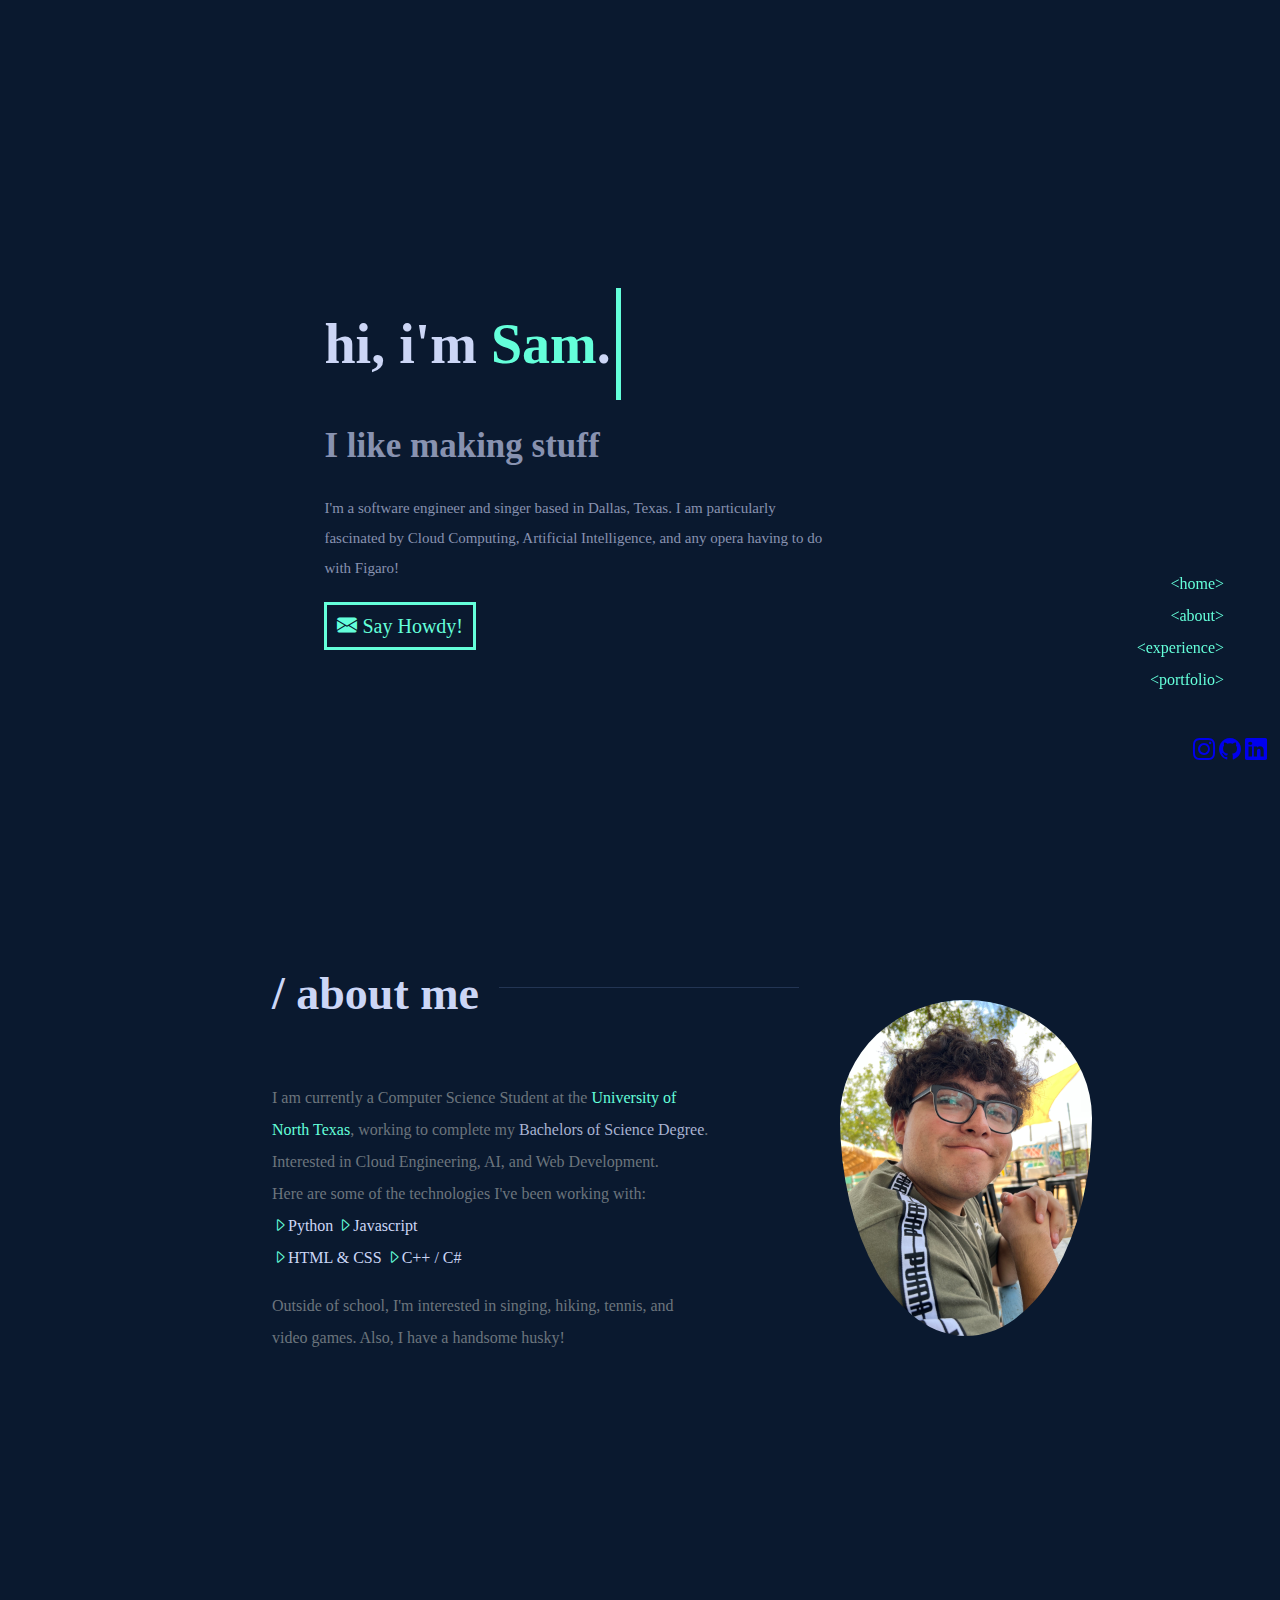
==== index.html @ 39ec691c "Alterations to content within website" ====
<!DOCTYPE html>
<html lang="en">
<head>
    <meta charset="UTF-8">
    <meta http-equiv="X-UA-Compatible" content="IE=edge">
    <meta name="viewport" content="width=device-width, initial-scale=1.0">
    <link rel="stylesheet" href="style.css">
    <link rel="preconnect" href="https://fonts.googleapis.com">
    <link rel="preconnect" href="https://fonts.gstatic.com" crossorigin>
    <link href="https://fonts.googleapis.com/css2?family=Roboto+Mono:wght@500&display=swap" rel="stylesheet">
    <link href="https://cdn.jsdelivr.net/npm/bootstrap@5.3.0-alpha1/dist/css/bootstrap.min.css" rel="stylesheet" integrity="sha384-GLhlTQ8iRABdZLl6O3oVMWSktQOp6b7In1Zl3/Jr59b6EGGoI1aFkw7cmDA6j6gD" crossorigin="anonymous">
    <script src="https://cdn.jsdelivr.net/npm/bootstrap@5.3.0-alpha1/dist/js/bootstrap.bundle.min.js" integrity="sha384-w76AqPfDkMBDXo30jS1Sgez6pr3x5MlQ1ZAGC+nuZB+EYdgRZgiwxhTBTkF7CXvN" crossorigin="anonymous"></script>
    <link rel="stylesheet" href="https://cdn.jsdelivr.net/npm/bootstrap-icons@1.10.3/font/bootstrap-icons.css">
    <title>Samuel Alvizo - Computer Scientist</title>
</head>
<body data-bs-spy="scroll" data-bs-target="#navbarNav" style="background: #0a192f; height: 100vh; color: #ccd6f6; overflow: hidden; position: absolute; overflow-y: scroll;">
    <div class="container">    
        <nav class="nav-container-main">
            <div class="row">
                <!-- Navigation Bar -->
                <div class="col-4">
                    <div class="nav-container" id="navbarNav">
                        <ul class="sidebar-links">
                            <li class="name"><a href="#home">&lthome&gt</a></p></li>
                            <li class="name"><a href="#about">&ltabout&gt</a></p></li>
                            <li class="name"><a href="#experience">&ltexperience&gt</a></p></li>
                            <li class="name"><a href="#portfolio">&ltportfolio&gt</a></p></li>
                        </ul>
                        <div class="social-links">
                            <a href="https://www.instagram.com/samyis_me/"><i class="bi bi-instagram" style="font-size: 22px"></i></a>
                            <a href="https://github.com/Samtheman773"><i class="bi bi-github" style="font-size: 22px"></i></a>
                            <a href="https://www.linkedin.com/in/samuel-alvizo-cs/"><i class="bi bi-linkedin" style="font-size: 22px"></i></a>
                        </div>
                    </nav>
                </div>
            </div>
        </div>
        <!--Home Section-->
        <!--Home Section-->
        <section id="home">
            <div class="heading-container col-8">
                <div class="head-move" style="width: 100%;">
                    <div class="typing-container">    
                        <h1 class="typing" style="color: #ccd6f6;">hi, i'm <span class="name">Sam</span>.</h1>
                    </div>
                    <h3>I like making stuff</h3>
                    <p>I'm a software engineer and singer based in Dallas, Texas. I am particularly fascinated by Cloud Computing, Artificial Intelligence, and any opera having to do with Figaro!</p>
                    <div class="menu-button">
                        <a href="mailto:alvizo.sam77@gmail.com" class="contact-me">
                            <i class="bi bi-envelope-fill"></i>
                            Say Howdy!
                        </a>
                    </div>
                    <div class="social-mobile">
                        <a href="https://www.instagram.com/samyis_me/"><i class="bi bi-instagram" style="font-size: 22px"></i></a>
                        <a href="https://github.com/Samtheman773"><i class="bi bi-github" style="font-size: 22px"></i></a>
                        <a href="https://www.linkedin.com/in/samuel-alvizo-cs/"><i class="bi bi-linkedin" style="font-size: 22px"></i></a>
                    </div>
                </div>
            </div>
        </section>   
        
        <!--About Me Section-->
        <section id="about">
            <div class="about-container">
                <div class="about-column">
                    <div class="about-left">
                        <div class="section-header">
                            <span class="section-title">/ about me</span>
                        </div>
                        <p>I am currently a Computer Science Student at the <span class="make-green">University of North Texas</span>, working to
                            complete my <span style="color: var(--light-slate)">Bachelors of Science Degree</span>. Interested in Cloud Engineering, AI, and Web Development. </p>
                        <p>Here are some of the technologies I've been working with: </p>
                        <div class="list-about">
                            <ul class="aligned-list">
                                <li class="inline"><i class="bi bi-caret-right"></i>Python</li>
                                <li class="inline"><i class="bi bi-caret-right"></i>Javascript</li>
                            </ul>
                            <ul class="aligned-list">
                                <li class="inline"><i class="bi bi-caret-right"></i>HTML & CSS</li>
                                <li class="inline"><i class="bi bi-caret-right"></i>C++ / C#</li>
                            </ul>
                        </div>
                        <p>Outside of school, I'm interested in singing, hiking, tennis, and video games. Also, I have a handsome husky!</p>
                    </div>
                </div>
                <div class="about-column">
                    <div class="image-container">
                        <img src="headshot.jpeg" alt="headshot" class="rounded">
                    </div>
                </div>
            </div>
        </section>
    </div>
</body>
</html>
---- style.css ----
* {
    margin: 0;
    padding: 0;
    line-height: 2em;
}

body {
    font: "NTR",sans-serif;
}

:root {
    --dark-navy: #020c1b;
    --navy: #0a192f;
    --light-navy: #112240;
    --lightest-navy: #233554;
    --navy-shadow: rgba(2,12,27,0.7);
    --slate: #8892b0;
    --light-slate: #a8b2d1;
    --lightest-slate: #ccd6f6;
    --white: #e6f1ff;
    --green-bright: #64ffda;
    --green-tint: rgba(100,255,218,0.1);
}

section {
    display: flex;
    flex-direction: column;
    align-items: center;
    justify-content: center;
    /* text-align: center; */
    width: 100%;
    height: 100vh;
}

section#home {
    background: no-repeat center center/cover;;
}

section#about {
    background: no-repeat center center/cover;;
}

section#experience {
    background: no-repeat center center/cover;;
}

section#portfolio {
    background: no-repeat center center/cover;;
}

.container {
    width: 100%;
    
    /*CSS Smooth Scroll*/
    overflow-y: scroll;
    scroll-behavior: smooth;
}

.nav-container-main {
    background-color: #112240;
    width: 100%;
}

.white-personal {
    color: var(--lightest-navy);
}

.grey-personal {
    color: var(--slate);
}

.name {
    color: var(--green-bright);
}

.heading-container {
    padding-bottom: 18em;
    overflow: auto;
}

.heading-container p {
    margin-right: 50%;
}

.contact-me {
    font-size: 20px;
    border: solid;
    border-width: 3px;
    border-color: var(--green-bright);
    padding: .5em;
    text-decoration: none;
    color: var(--green-bright)
}

.contact-me:hover {
    background-color: var(--lightest-navy);
}

.head-move {
    padding-top: 18em;
}

.head-move p {
    color: var(--slate);
    padding-bottom: 1.5em;
    padding-top: .8em;
    font-size: 15px;
}

.head-move h3 {
    color: var(--slate);
    font-size: 35px;
}

.typing-container {
    display: inline-block;
}

.typing {
    font-size: 3.5em;
    border-right: 5px solid;
    border-color: var(--green-bright);
    width: 100%;
    white-space: nowrap;
    overflow: hidden;
    animation:
        typing-animation 2s steps(15),
        cursor 2s linear infinite alternate;
}

@keyframes cursor  {
    50% { border-color: transparent }
}

@keyframes typing-animation {
    from { width: 0; }
}

.nav-container {
    position: fixed;
    bottom: 0;
    right: 0;
    padding-bottom: 8em;
}

.sidebar-links {
    list-style-type: none;
    text-align: right;
    padding-right: 3.5em;
}

.sidebar-links a {
    text-decoration: none;
    color: var(--green-bright);
}

.sidebar-links a:hover {
    color: var(--lightest-slate)
}

.social-links {
    padding-top: 2em;
    padding-left: 3.5em;
}

.social-mobile {
    display: none;
}

.about-container {
    height: 100%; /*This results that the container takes up the whole section of the page*/
    width: 100%;
    max-width: 100%; /*This controlled the amount of width for the webpage (bug)*/
    margin: 0;
    padding: 0;
    overflow: hidden;
}

.about-column {
    display: flex;
    flex-direction: column;
    justify-content: center;
    width: 50%;
    float: left;
    box-sizing: border-box;
}

.about-column h1 {
    margin: 0;
    padding-right: 20px;
    /* float: left; */
}

.about-left {
    padding-left: 17em;
    text-align: left;
    padding-right: 8em;
    padding-top: 3em;
}

/*This might not be working*/
.rounded {
    border-radius: 50%;
}

img {
    display: block;
    width: 30%;
    margin-bottom: 20px;
    padding-top: 100px;
}

.section-title {
    color: var(--lightest-slate);
    font-size: 46px;
    font-weight: 400;
    font-weight: bold;
}

.section-header {
    display: flex;
    padding-bottom: 42px;
    width: 100vw;
}

.section-header:after {
    content: "";
    display: block;
    width: 300px;
    margin-top: 39px;
    height: 1px;
    margin-left: 20px;
    background-color: var(--lightest-navy);
}              

.make-green {
    color: var(--green-bright);
}

.about-left p {
    color: #6c757d;
}

.list-about {
    padding-bottom: 1em;
}

.aligned-list {
    list-style: none;
    padding: 0;
    margin: 0;
}

.aligned-list i {
    color: var(--green-bright);
}

.inline {
    display: inline-block;
    margin: 0px;
}


@media (max-width: 768px) {
    /*Removes the navigation bar from the mobile screen*/
    .nav-container-main {
        display: none;
    }

    section#home {
        width: 100%;
    }

    .head-move {
        width: 100%;
        text-align: center;
    }

    .typing-container {
        display: inline-block;
        text-align: center;
        font-size: .80em;
    }

    .typing-container h1 {
        display: inline-block;
    }
    
    .typing {
        width: 100%;
        text-align: center;
        overflow: hidden;
        animation: typing-animation 2s steps(15),
        cursor 2s linear infinite alternate;
    }

    .typing-container:after {
        content: none;
    }

    .head-move h3 {
        width: 100%;
        text-align: center;
        font-size: 1.75em;
    }

    .head-move p {
        width: 100%;
        text-align: center;
        font-size: 1.12em;
    }

    .head-move a {
        width: 100%;
        text-align: center;
        font-size: 1em;
        border-width: .15em;
        border-radius: 2%;
    }

    .menu-button {
        text-align: center;
    }

    section#about {
        width: 100%;
        text-align: center;
    }

    .about-column {
        display: initial;
        width: 100%;
        padding: initial;
    }

    .about-left {
        padding: initial;
        text-align: left;
        padding-right: initial;
        padding-top: initial;
    }

    .list-about {
        text-align: center;
    }

    .section-header {
        content: initial;
        display: initial;
    }

    .section-header:after {
        content: none;
    }

    .section-title {
        width: 100%;
        float: left;
        text-align: left;
        font-size: 1.8em;
        padding-left: .3em;
        padding-bottom: 1em;
    }

    .about-left p {
        text-align: left;
        padding-left: .5em;
        font-size: 1.12em;
    }

    .image-container {
        display: flex; /* This tells the browser that the div is the parent container and the image is a flex item*/
        justify-content: center;
        align-items: flex-start;
    }

    img {
        width: 60%;
        /* adjusts the height of the image. */
        margin-top: -5em; 
    }
}
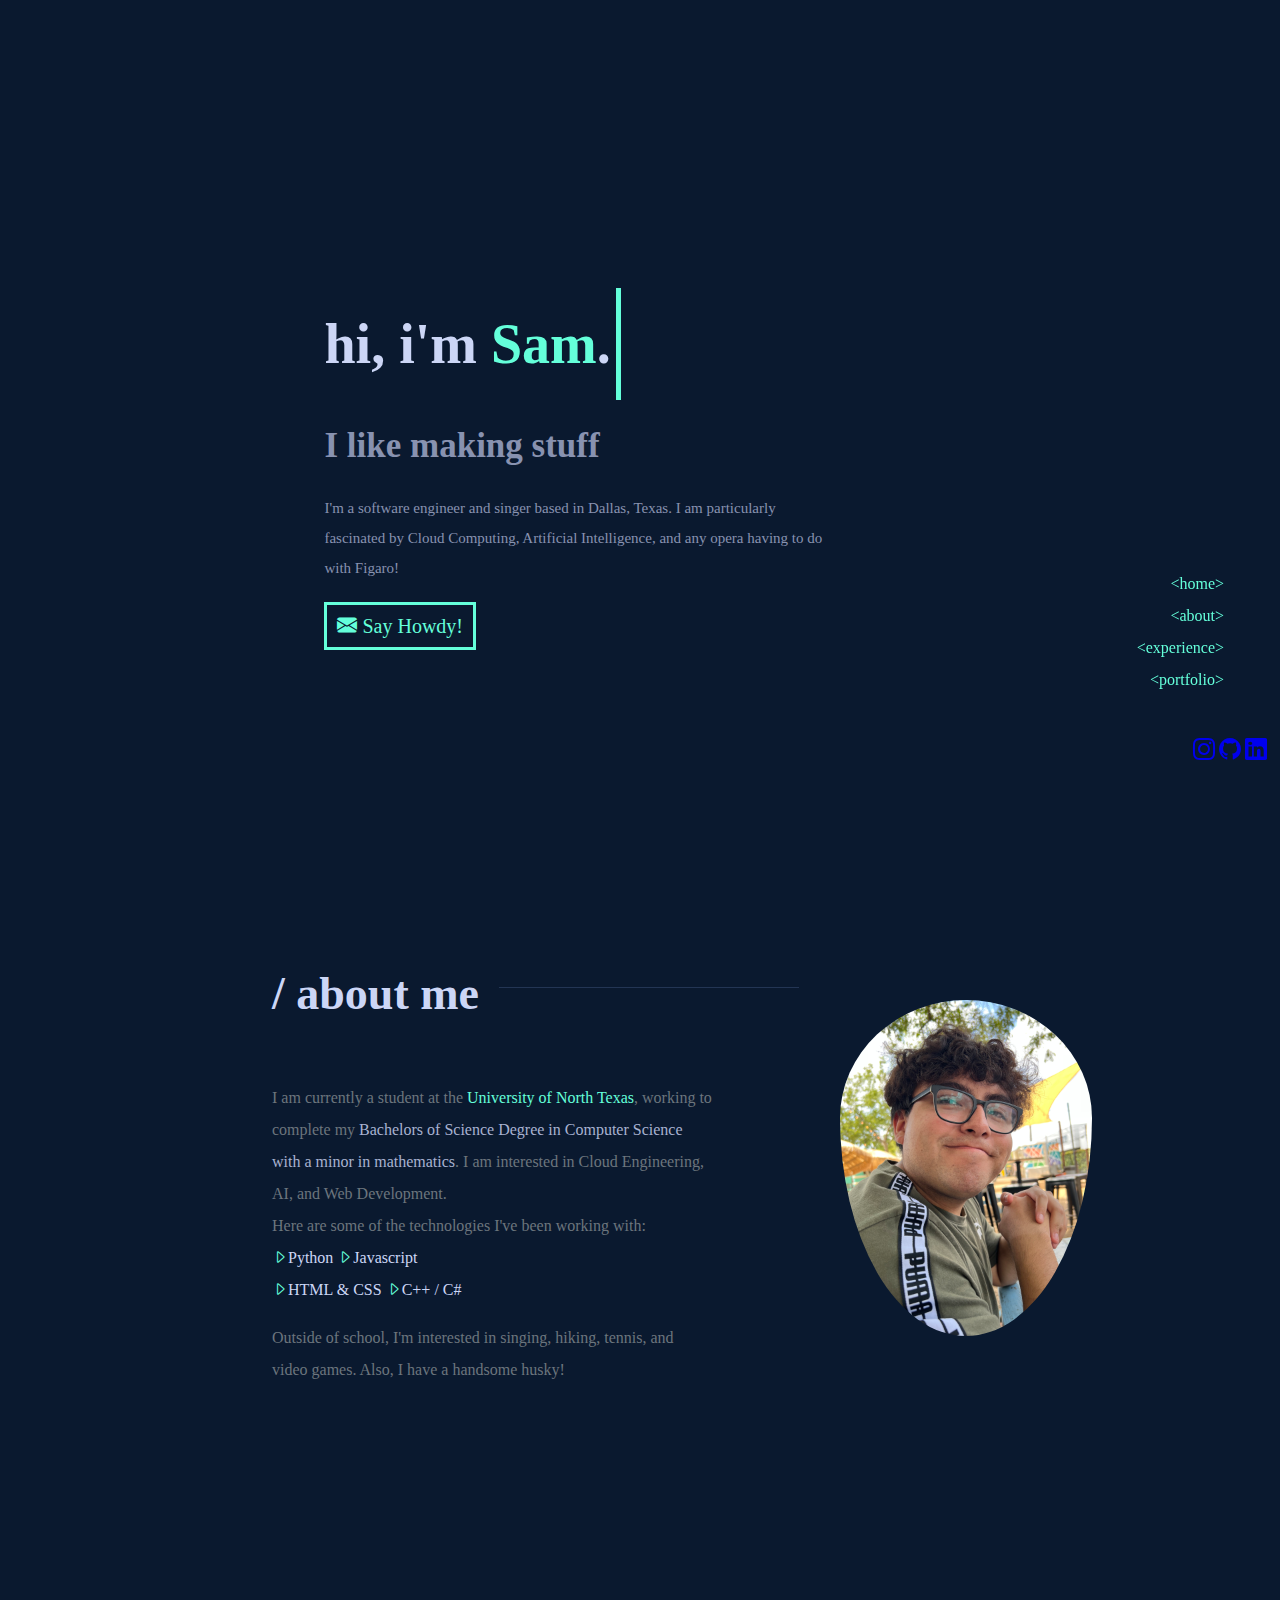
==== commit 50c69543: "Content changes" ====
--- a/index.html
+++ b/index.html
@@ -68,8 +68,8 @@
                         <div class="section-header">
                             <span class="section-title">/ about me</span>
                         </div>
-                        <p>I am currently a Computer Science Student at the <span class="make-green">University of North Texas</span>, working to
-                            complete my <span style="color: var(--light-slate)">Bachelors of Science Degree</span>. Interested in Cloud Engineering, AI, and Web Development. </p>
+                        <p>I am currently a student at the <span class="make-green">University of North Texas</span>, working to
+                            complete my <span style="color: var(--light-slate)">Bachelors of Science Degree in Computer Science with a minor in mathematics</span>. I am interested in Cloud Engineering, AI, and Web Development.</p>
                         <p>Here are some of the technologies I've been working with: </p>
                         <div class="list-about">
                             <ul class="aligned-list">
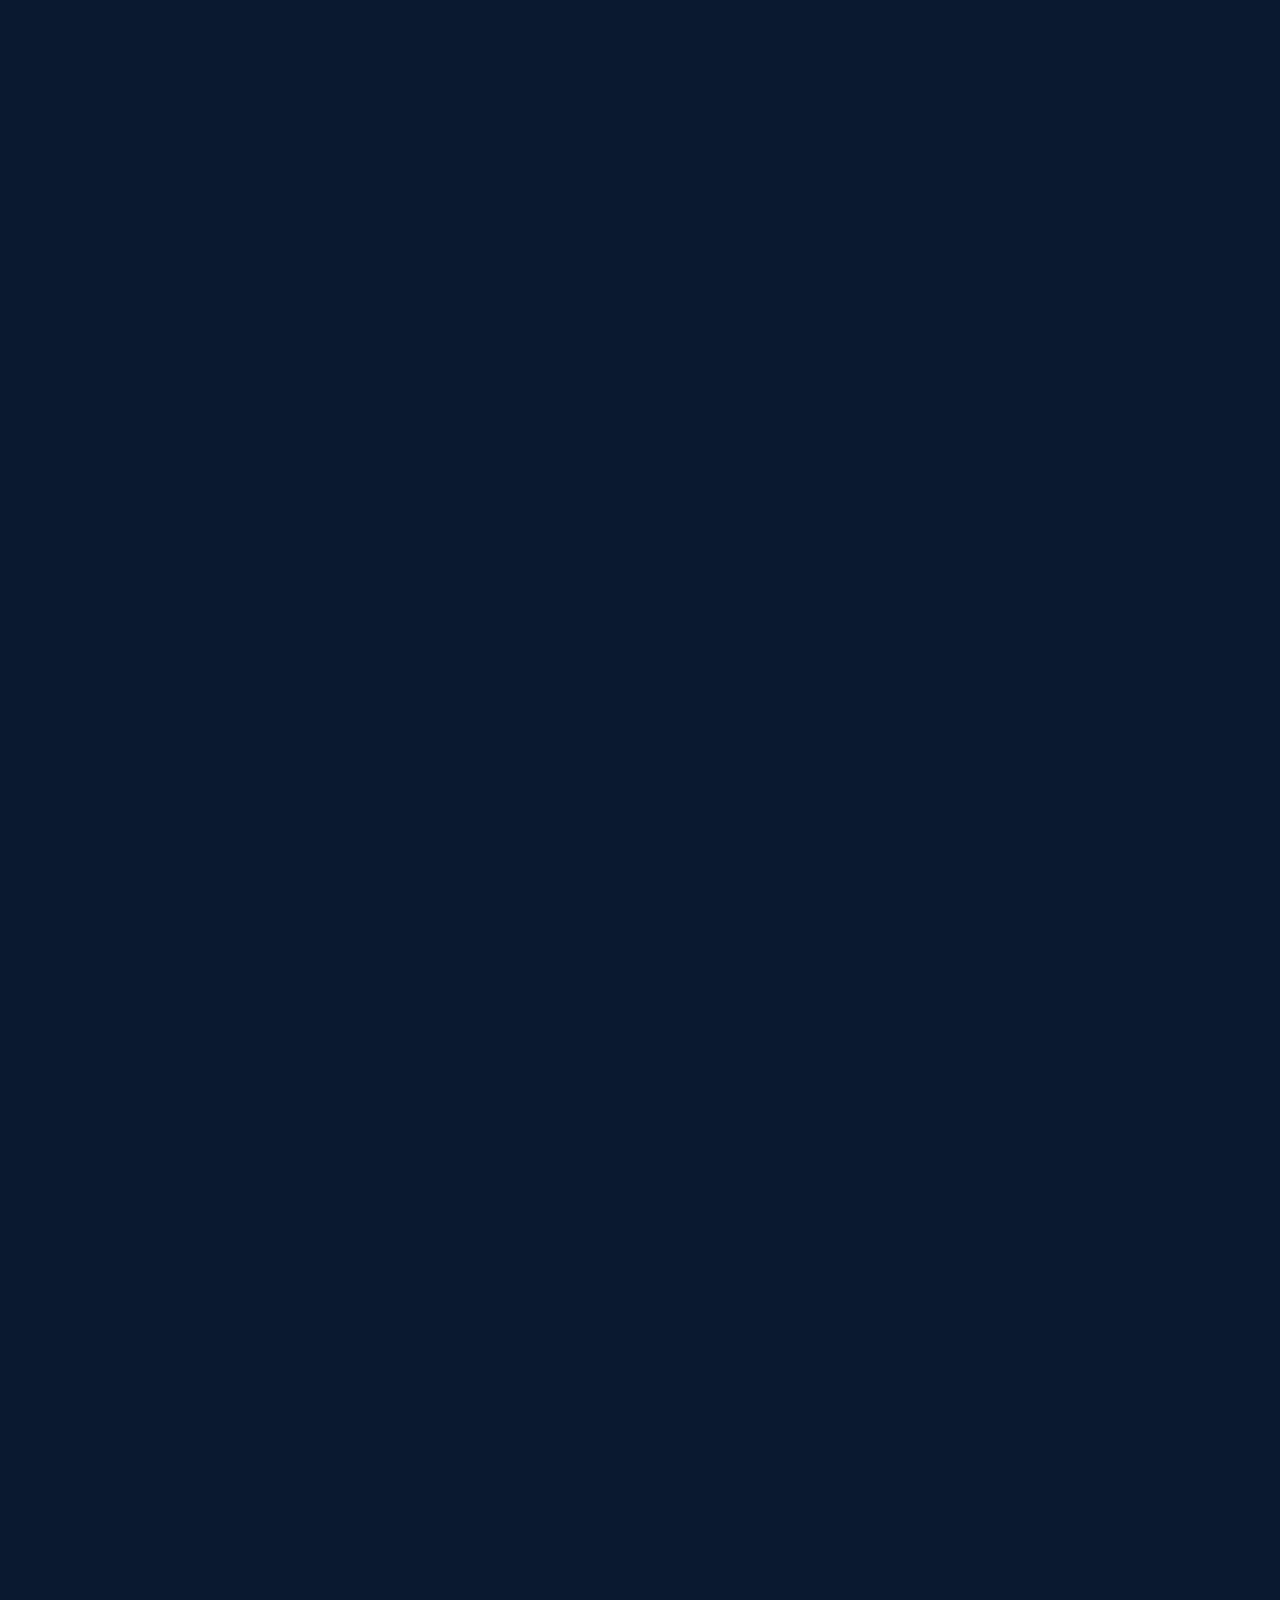
==== commit 2c2fbc36: "Added some animation to the page" ====
--- a/index.html
+++ b/index.html
@@ -19,14 +19,14 @@
             <div class="row">
                 <!-- Navigation Bar -->
                 <div class="col-4">
-                    <div class="nav-container" id="navbarNav">
+                    <div class="nav-container animated animatedFadeInUp fadeInUp" id="navbarNav">
                         <ul class="sidebar-links">
                             <li class="name"><a href="#home">&lthome&gt</a></p></li>
                             <li class="name"><a href="#about">&ltabout&gt</a></p></li>
                             <li class="name"><a href="#experience">&ltexperience&gt</a></p></li>
                             <li class="name"><a href="#portfolio">&ltportfolio&gt</a></p></li>
                         </ul>
-                        <div class="social-links">
+                        <div class="social-links animated animatedFadeInUp fadeInUp">
                             <a href="https://www.instagram.com/samyis_me/"><i class="bi bi-instagram" style="font-size: 22px"></i></a>
                             <a href="https://github.com/Samtheman773"><i class="bi bi-github" style="font-size: 22px"></i></a>
                             <a href="https://www.linkedin.com/in/samuel-alvizo-cs/"><i class="bi bi-linkedin" style="font-size: 22px"></i></a>
@@ -37,7 +37,7 @@
         </div>
         <!--Home Section-->
         <!--Home Section-->
-        <section id="home">
+        <section id="home" class="animated animatedFadeInUp fadeInUp">
             <div class="heading-container col-8">
                 <div class="head-move" style="width: 100%;">
                     <div class="typing-container">    
@@ -51,17 +51,17 @@
                             Say Howdy!
                         </a>
                     </div>
-                    <div class="social-mobile">
-                        <a href="https://www.instagram.com/samyis_me/"><i class="bi bi-instagram" style="font-size: 22px"></i></a>
-                        <a href="https://github.com/Samtheman773"><i class="bi bi-github" style="font-size: 22px"></i></a>
-                        <a href="https://www.linkedin.com/in/samuel-alvizo-cs/"><i class="bi bi-linkedin" style="font-size: 22px"></i></a>
-                    </div>
+                </div>
+                <div class="social-mobile">
+                    <a href="https://www.instagram.com/samyis_me/"><i class="bi bi-instagram" style="font-size: 22px"></i></a>
+                    <a href="https://github.com/Samtheman773"><i class="bi bi-github" style="font-size: 22px"></i></a>
+                    <a href="https://www.linkedin.com/in/samuel-alvizo-cs/"><i class="bi bi-linkedin" style="font-size: 22px"></i></a>
                 </div>
             </div>
         </section>   
         
         <!--About Me Section-->
-        <section id="about">
+        <section id="about" class="animated animatedFadeInUp fadeInUp">
             <div class="about-container">
                 <div class="about-column">
                     <div class="about-left">
@@ -69,7 +69,7 @@
                             <span class="section-title">/ about me</span>
                         </div>
                         <p>I am currently a student at the <span class="make-green">University of North Texas</span>, working to
-                            complete my <span style="color: var(--light-slate)">Bachelors of Science Degree in Computer Science with a minor in mathematics</span>. I am interested in Cloud Engineering, AI, and Web Development.</p>
+                            complete my <span style="color: var(--light-slate); text-align: left;">Bachelors of Science Degree in Computer Science with a minor in mathematics</span>. I am interested in Cloud Engineering, AI, and Web Development.</p>
                         <p>Here are some of the technologies I've been working with: </p>
                         <div class="list-about">
                             <ul class="aligned-list">
--- a/style.css
+++ b/style.css
@@ -7,6 +7,54 @@
 body {
     font: "NTR",sans-serif;
 }
+
+/*
+
+Fade animation: *************************************************
+
+*/
+
+@keyframes fadeInUp {
+    from {
+        transform: translate3d(0,40px,0)
+    }
+
+    to {
+        transform: translate3d(0,0,0);
+        opacity: 1
+    }
+}
+
+@-webkit-keyframes fadeInUp {
+    from {
+        transform: translate3d(0,40px,0)
+    }
+
+    to {
+        transform: translate3d(0,0,0);
+        opacity: 1
+    }
+}
+
+.animated {
+    animation-duration: 2s;
+    animation-fill-mode: both;
+    -webkit-animation-duration: 1s;
+    -webkit-animation-fill-mode: both
+}
+
+.animatedFadeInUp {
+    opacity: 0
+}
+
+.fadeInUp {
+    opacity: 0;
+    animation-name: fadeInUp;
+    -webkit-animation-name: fadeInUp;
+}
+
+/*********************************************************/
+
 
 :root {
     --dark-navy: #020c1b;
@@ -322,6 +370,15 @@
         text-align: center;
     }
 
+    /* Where i left off */
+
+    /* .social-mobile {
+        width: 100%;
+        text-align: center;
+    } */
+
+    /********************************************************** About Section **************************/
+
     section#about {
         width: 100%;
         text-align: center;
